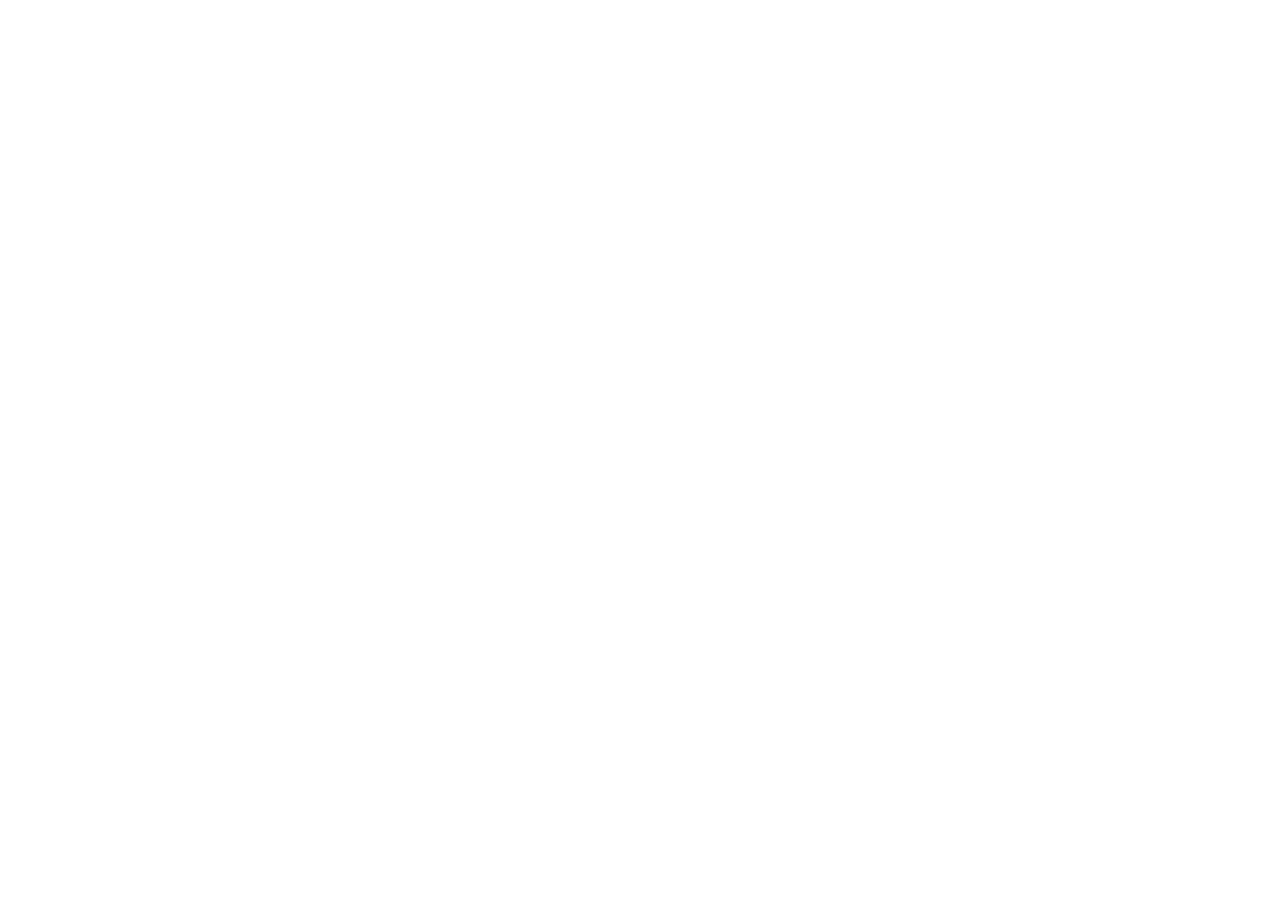
==== index.html @ 4ae1fa5e "Crando el Index.html" ====
<!DOCTYPE html>
<html lang="es-co">
<head>
    <meta charset="UTF-8">
    <meta name="viewport" content="width=device-width, initial-scale=1.0">
    <title>Sistema de Registro</title>
</head>
<body>
    
</body>
</html>
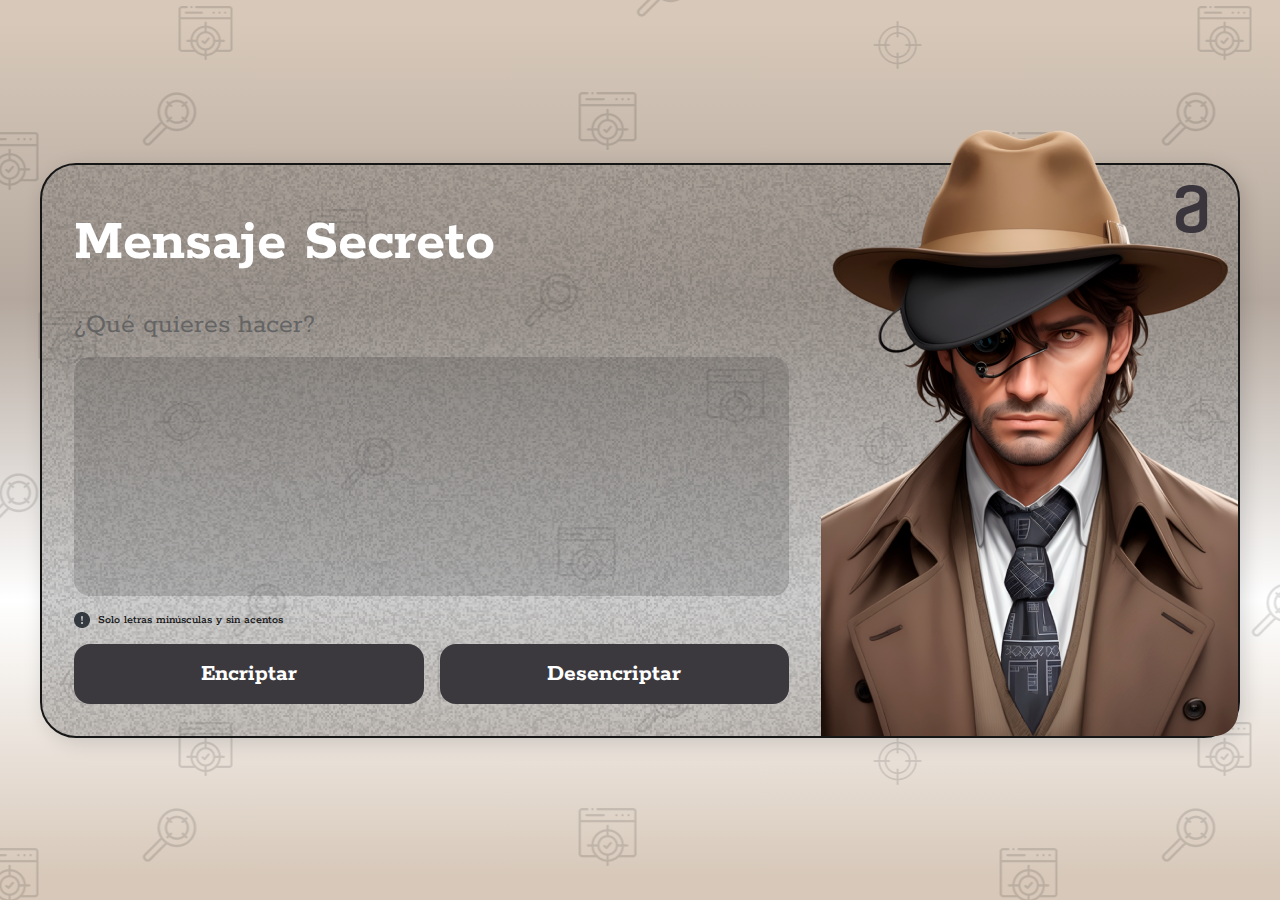
==== commit c4a4eb37: "actualización de index.html" ====
--- a/index.html
+++ b/index.html
@@ -1,11 +1,48 @@
 <!DOCTYPE html>
 <html lang="es-co">
+
 <head>
     <meta charset="UTF-8">
     <meta name="viewport" content="width=device-width, initial-scale=1.0">
-    <title>Sistema de Registro</title>
+    <link rel="stylesheet" href="style.css">
+    <title>Encriptador</title>
 </head>
+
 <body>
     
+    <main>
+        <div class="container">
+            <div class="container__aluraLogo">
+                <img src="/img/Logo.png" alt="logo de Alura">
+            </div>
+            <div class="container__contenido">
+
+                <div class="container__informaciones">
+                        <div class="container__texto">
+                            <h1></h1>
+                            <p class="texto__parrafo"></p>
+                        </div>
+                        <input type="text" id="cajonTexto" class="container__input">
+                        <div>
+                            <h6 class="texto__información"><img src="/img/exclamation-circle-fill 16x16.png">Solo letras minúsculas y sin acentos</h6>
+                        </div>
+                        <div class="container__botones">
+                            <div class="container__botones__hz">
+                                <button onclick="botonReset();" class="container__boton__peque" id="reset"><img src="/img/ico-reiniciar-32px.png"></button>
+                                <button onclick="botonEncriptar();" id="encriptar" class="container__boton">Encriptar</button>
+                            </div>
+                            <div class="container__botones__hz">
+                                <button onclick="botonDesencriptar();" class="container__boton" id="desencriptar" disabled>Desencriptar</button>
+                                <button onclick="botonCopiar();" class="container__boton__peque" id="copiar"><img src="/img/ico-copiarDocB-32px.png"></button>
+                            </div>
+                        </div>
+                    
+                    </div>
+                <img src="./img/persona 625.png" alt="Un detective mirandote" class="container__imagen" />
+            </div>
+        </div>
+    </main>
+    <script src="encriptador.js" defer></script>
 </body>
+
 </html>--- a/style.css
+++ b/style.css
@@ -0,0 +1,283 @@
+@import url('https://fonts.googleapis.com/css2?family=Rokkitt:ital,wght@0,100..900;1,100..900&display=swap');
+
+* {
+    box-sizing: border-box;
+    margin: 0;
+    padding: 0;
+    color: white;
+    font-family: "Rokkitt", serif;
+}
+
+:disabled{
+    cursor: not-allowed;
+}
+
+resaltado {
+    color: #020202;
+    font-weight: bold;
+    font-style: italic;
+    font-family: "Rokkitt", serif;
+    background-color: rgba(250, 250, 250, 0.30)
+    }
+
+body {
+    background: linear-gradient(#D7C8B9 2.5%, #b4a89e 33.33%, #ffffff 66.67%, #D7C8B9 97.5%);
+    height: 100vh;    
+    display: flex;
+    align-items: center;
+    justify-content: center;
+    box-sizing: border-box;
+    }
+
+img {
+    max-width: 100%;
+}
+
+body:before {
+    background-image: url("img/Lupas.png");
+    background-repeat: repeat;
+    background-position: center;
+    content: "";
+    display: block;
+    position: absolute;
+    width: 100%;
+    height: 100%;
+    opacity: 0.125;
+}
+
+.container {
+    width: 1200px;
+    height: 575px;
+    display: flex;
+    flex-direction: column;
+    align-items: center;
+    justify-content: space-between;
+    border-radius: 36px;
+    border: 2px solid #161617;
+    box-shadow: 4px 4px 20px 0px rgba(1, 8, 14, 0.15);
+    background-image: url("img/Ruido2.png");
+    background-size: 100% 100%;
+    position: relative;
+}
+
+.container__aluraLogo {
+    display: flex;
+    align-items: flex-end;
+    position: absolute;
+    top: 20px;
+    right: 30px;
+}
+
+.container__contenido {
+    display: flex;
+    align-items: flex-end;
+    justify-content: space-between;
+    box-sizing: border-box;
+    position: absolute;
+    bottom: 0;
+    right: 0;
+    left: 0;
+}
+
+.container__informaciones {
+    display: flex;
+    flex-direction:column;
+    height: 575px;
+    width: 100%;
+    padding: 2rem;
+    align-items: stretch;
+    justify-content: space-between;
+    box-sizing: border-box;
+
+}
+
+/* ------- CONTENEDOR BOTONES -------- */
+
+.container__botones {
+    display: flex;
+    justify-content: space-between;
+    gap: 1em;
+}
+
+.container__botones__hz {
+    width: 100%;
+    display: flex;
+    justify-content: space-between;
+    gap: 1em;
+}
+
+.container__boton {
+    border-radius: 16px;
+    background: #3b383e;
+    padding: 16px;
+    width: 100%;
+    height: 60px;
+    font-size: 24px;
+    font-weight: 700;
+    border: none;
+    margin-top: 1rem;
+}
+
+.container__boton__peque {
+    border-radius: 16px;
+    background: #3b383e;
+    padding: 0px;
+    min-width: 60px;
+    font-size: 12px;
+    font-weight: 700;
+    border: none;
+    margin-top: 1rem;
+}
+
+.container__boton:disabled {
+    background: #898989;
+}
+
+
+.container__texto {
+    margin: 16px 0 16px 0;
+}
+
+.container__input {
+    width: 100%;
+    height: 100%;
+    border-radius: 16px;
+    background-color: #FFF;
+    text-transform: lowercase;
+    border: none;
+    color: #3b383e;
+    padding: 1rem;
+    font-size: 24px;
+    font-weight: 500;
+    font-family: "Rokkitt", serif;
+    font-weight: bolder;
+}
+
+.container__input:disabled {
+    background-color:rgba(50, 50, 50, 0.2);
+}
+
+h1 {
+    font-family: "Rokkitt", serif;
+    font-weight: bolder;
+    font-size: 60px;
+    padding-bottom: 2rem;
+}
+
+button {
+    font-family: "Rokkitt", serif;
+    font-weight: bolder;
+    cursor: pointer;
+}
+
+.texto__parrafo {
+    font-size: 28px;
+    font-weight: 400;
+    font-family: "Rokkitt", serif;
+    color: rgb(100, 100, 100);
+}
+
+.texto__información {
+    font-size: 12px;
+    font-weight: 500;
+    font-family: "Rokkitt", serif;
+    padding-top: 16px;
+    color: #161617;
+    display: flex;
+    align-items: center;
+    gap: 8px;
+}
+
+/* Responsibidad */
+
+@media(max-width: 1250px) {
+
+
+    .container {
+        margin: 4dw 0 0 4dw;
+        width: 92dvw;
+        border: 1px solid #161617;
+    }
+    
+}
+
+@media(max-width: 1000px) {
+    
+    .container__imagen {
+        display: none;
+    }
+
+    h1 {
+        font-family: "Rokkitt", serif;
+        font-weight: bolder;
+        font-size: 60px;
+        padding-bottom: 0.5rem;
+        padding-right: 3rem;
+    }
+
+    .texto__parrafo {
+        font-size: 28px;
+        font-weight: 400;
+        font-family: "Rokkitt", serif;
+        color: rgb(100, 100, 100);
+    }
+}
+
+@media(max-width: 600px) {
+
+    .container__imagen {
+        display: none;
+    }
+
+    h1 {
+        font-family: "Rokkitt", serif;
+        font-weight: bolder;
+        font-size: 45px;
+        padding-bottom: 0.5rem;
+        padding-right: 3rem;
+    }
+
+    .texto__parrafo {
+        font-size: 21px;
+        font-weight: 400;
+        font-family: "Rokkitt", serif;
+        color: rgb(100, 100, 100);
+    }
+
+    .container__botones {
+        display: flex;
+        flex-direction: column;
+        gap: 0;
+        width: 100%;
+    }
+
+    .container__botones__hz {
+        display: flex;
+        width: 100%;
+        gap: 0.5rem;
+    }
+
+    .container__boton {
+        border-radius: 8px;
+        background: #3b383e;
+        padding: 8px;
+        width: 100%;
+        height: 40px;
+        font-size: 16px;
+        font-weight: 400;
+        border: none;
+        margin-top: 0.5rem;
+    }
+
+    .container__boton__peque {
+        border-radius: 8px;
+        background: #3b383e;
+        padding: 4px;
+        min-width: 60px;
+        max-height: 40px;
+        font-size: 8px;
+        font-weight: 400;
+        border: none;
+        margin-top: 0.5rem;
+    }
+}